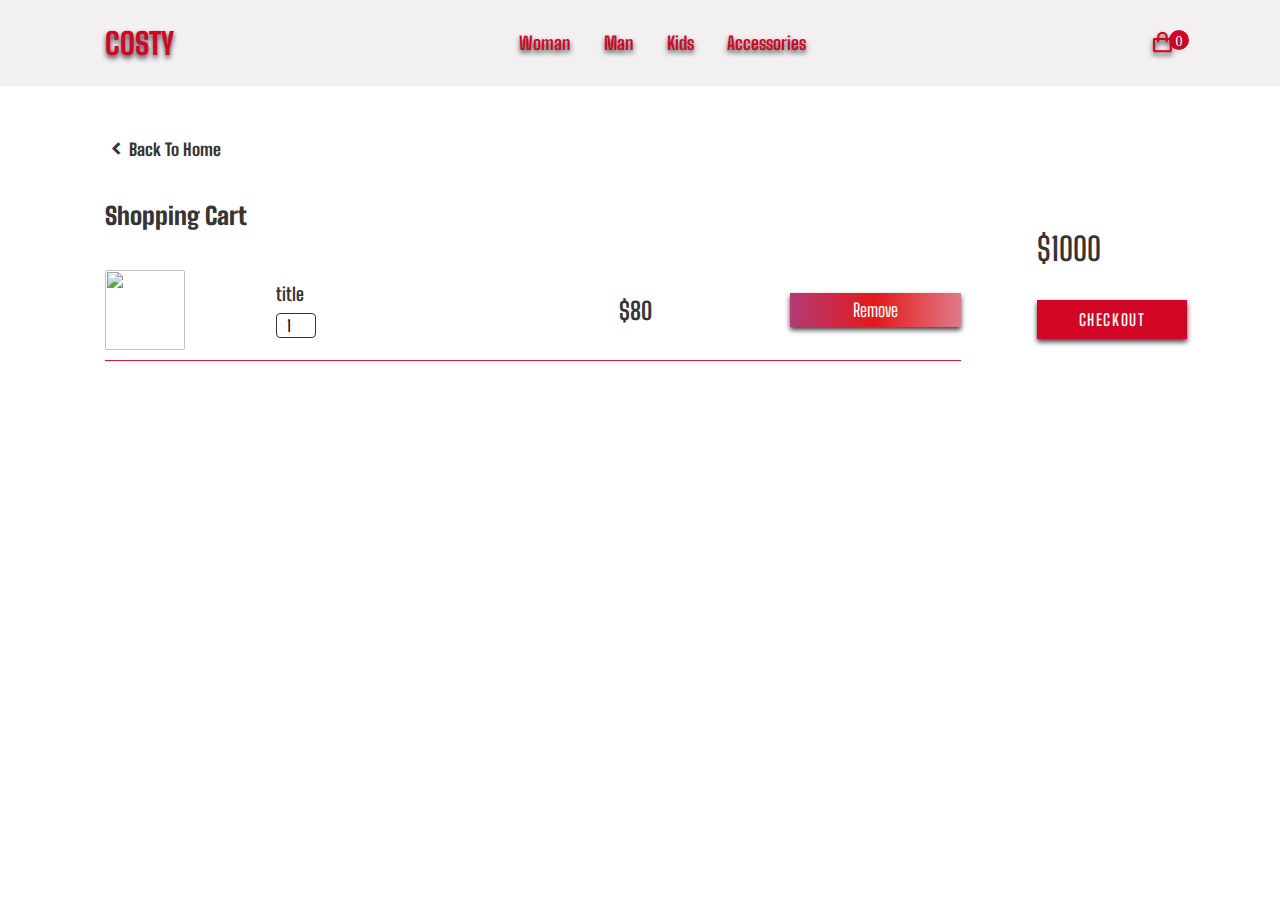
==== cart.html @ dcd9eabd "project uploaded" ====
<!DOCTYPE html>
<html lang="en">
  <head>
    <meta charset="UTF-8" />
    <meta name="viewport" content="width=device-width, initial-scale=1.0" />
    <title>COSTY E-Commerce</title>
    <link rel="stylesheet" href="style.css" />
    <!---boxicons---->
    <link
      href="https://unpkg.com/boxicons@2.1.4/css/boxicons.min.css"
      rel="stylesheet"
    />
  </head>
  <body>
    <!---header-->
    <header class="">
      <div class="nav container">
        <!-- menu icon-->
        <i class="bx bx-menu" id="menu-icon"></i>
        <!--logo-->
        <a href="index.html" class="logo">COSTY</a>

        <!--navabr-->
        <div class="navbar">
          <a href="" class="nav-link">Woman</a>
          <a href="" class="nav-link">Man</a>
          <a href="" class="nav-link">Kids</a>
          <a href="" class="nav-link">Accessories</a>
        </div>
        <!--cart icon-->
        <a href="cart.html">
          <i class="bx bx-shopping-bag" id="cart-icon" data-quantity="0"></i>
        </a>
      </div>
    </header>

     <!-- Cart -->
     <section class="cart-container container">
        <a href="index.html" class="back-homepage">
          <i class="bx bx-chevron-left"></i>
          <span>Back To Home</span>
        </a>
        <h2 class="shopping-cart">Shopping Cart</h2>
        <div class="cart-box">
          <div class="card-data">
            <div id="cartItems">
              <div class="cart-item">
                <img
                  src="https://static.nike.com/a/images/t_PDP_1728_v1/f_auto,q_auto:eco/61734ec7-dad8-40f3-9b95-c7500939150a/sportswear-club-mens-french-terry-crew-neck-sweatshirt-tdFDRc.png"
                  alt=""
                />
                <div class="cart-item-info">
                  <h2 class="cart-item-title">title</h2>
                  <input
                    type="number"
                    min="1"
                    value="1"
                    class="cart-item-quantity"
                  />
                </div>
                <h2>$80</h2>
                <button class="remove-from-cart">Remove</button>
              </div>
            </div>
          </div>
          <div class="cart-t">
            <div id="cartTotal">$1000</div>
            <a href="" class="checkout-btn">Checkout</a>
          </div>
        </div>
      </section>
      <script src="./js/main.js"></script>
    </body>
  </html>
---- style.css ----
@import url('https://fonts.googleapis.com/css2?family=Big+Shoulders+Text:wght@100..900&display=swap');

*{
    font-family: "Big Shoulders Text", sans-serif;
    margin: 0;
    padding: 0;
    box-sizing: border-box;
    text-decoration: none;
    list-style: none;
    scroll-behavior: smooth;
}
   /*  #0d2ec1  */
/*Variables*/
:root{
    --main-color: rgb(209, 5, 36);
    --mix-color: linear-gradient(90deg, rgba(180,58,118,1) 0%, rgba(226,26,26,1) 50%, rgba(225,122,136,1) 100%);
    --text-color:#383434;
    --bg-color:#fff;
    --nav-color:#F2F0F1 ;
    --container-color:#1e1e2a;
    --hover-color:linear-gradient(225deg, rgba(180,58,118,1) 0%, rgba(226,26,26,1) 50%, rgba(225,122,136,1) 100%);;
    --shadow : 0 3px 5px rgb(63, 63, 66);
}
html{
    ::-webkit-scrollbar{
        width: 10px;
    }
    ::-webkit-scrollbar-track{
       box-shadow: inset 0 0 5px gray;
        border-radius: 10px;
    }
    ::-webkit-scrollbar-thumb{
        background: var(--main-color);
        border-radius: 10px;
    }
}
body{
    background-color: var(--bg-color);
    color: var(--text-color);
}
img{
    width: 100%;
}
.container{
    
    max-width: 1070px;
    margin: auto;
    width: 100%;
}
/**/
section{
   padding: 64px 0 32px;
}
header{
    background-color: var(--nav-color);
    position: fixed;
    width: 100%;
    top: 0;
    left: 0;
    z-index: 100;
}


header .nav{
    display: flex;
    justify-content: space-between;
    align-items: center;
    padding: 25px 0;
   
}
header .navbar a{
    color: var(--main-color);
    padding: 15px;
    font-size: 18px;
    font-weight: 700;
    text-shadow: var(--shadow);

}
header .navbar a:hover{
    color: #BB3567;
   
}
#menu-icon{
    color: var(--main-color);
    font-size: 30px;
    display: none;
    cursor: pointer;
}
.logo{
  font-size: 30px;
  color: var(--main-color);
  font-weight: 800;
  text-shadow: var(--shadow);

}
.logo:hover{
    scale: 1.2;
    color: #BB3567;
}
#cart-icon{
    position: relative;
    font-size: 25px;
    color: var(--main-color);
    cursor: pointer;
    text-shadow: var(--shadow);
}
#cart-icon[data-quantity="0"]::after{
    content: "";
}
#cart-icon[data-quantity="0"]::after{
    content: attr(data-quantity);
    position: absolute;
    top: 0;
    right: -14px;
    background-color: var(--main-color);
    width: 20px;
    height: 20px;
    border-radius: 40px;
    font-size: 14px;
    font-weight: 500;
    color: var(--bg-color);
    display: flex;
    justify-content: center;
    align-items: center;
}
.home{
    position: relative;
    background-color: var(--bg-color);
    min-height: 700px;

}
.home-img{
    position: absolute;
    width: 100%;
    bottom: 0;
    left: 50%;
    transform: translate(-50%);
    display: flex;
    justify-content: center;

}
.home-img img{
    max-width: 700px;
    width: 100%;
}
.home-img::before{
    content: "Coloring Style";
    font-size: 9rem;
    font-weight: bold;
    position: absolute;
    text-align: center;
    text-transform: uppercase;
    top: -50px;
    z-index: -1;
    letter-spacing: 5px;
    animation: homeanimate 2s ease;
    background-image:linear-gradient(90deg, rgba(180,58,118,1) 0%, rgba(226,26,26,1) 50%, rgba(225,122,136,1) 100%); ;
    -webkit-background-clip: text;
    -webkit-text-fill-color: transparent;
    background-clip: text; 
}

.heading{
    font-size: 64px;
    text-align: center;
    font-weight: 900;
    text-shadow: var(--shadow);
}
.product-container{
    display: grid;
    grid-template-columns: repeat(4,1fr);
    gap: 25px;
    margin-top: 32px;
}
.product-img{
    width: 100%;
    height: 350px;
    object-fit: cover;
    box-shadow: var(--shadow);
    margin-top: 30px;
    margin-bottom: 20px;
}
.product-img:hover{
    scale: 1.1;
}

.product-title{
    font-size: 20px;
    font-weight: 600;
    color: var(--text-color);
    margin: 12px 0 8px ;
    white-space: nowrap;
}
.product-price{
    font-size: 22px;
    font-weight: 700;
    color: var(--main-color);
    margin-bottom: 25px;
}
.add-to-cart{
    background: var(--mix-color);
    color: var(--bg-color);
    font-weight: 700;
    padding: 10px;
    letter-spacing: 2px;
    margin-top: 10px;
    width: 100%;
    display: flex;
    text-align: center;
    justify-content: center;
    box-shadow: var(--shadow);
}
.add-to-cart:hover{
    scale: 0.95;
    background: var(--hover-color);
   
}

.footer{
    background: var(--mix-color);
    padding: 20px;
    margin-top: 40px;
}
footer h2{
    font-size: 80px;
    color: var(--bg-color);
    font-weight: 800;
    margin-bottom: 40px;

}
.footer-c{
    display: grid;
    grid-template-columns: 2fr 1fr 1fr;
    justify-content: space-between;

}

.footer-box{
    display: flex;
    flex-direction: column;
    color: var(--bg-color);
    margin-bottom: 30px;
    margin-top: 35px;
}
.footer-box a i{
    background: var(--bg-color);
    font-size: 24px;
    padding: 10px;
    border-radius: 50px;
    margin-right: 7px;
    white-space: nowrap;
    color: var(--main-color);
}
.footer-box a i:hover{
    scale: 1.2;
}

.footer-box h3{
    font-size: 25px;
    font-weight: bold;
    
}
.footer-box a{
    color: var(--bg-color);
    margin-top: 20px;
   
}

.copy{
    border-top: 1px solid #fff;
    color: var(--bg-color);
    padding: 20px;
    text-align: center;
    font-weight: bold;
}

@keyframes homeanimate{
    0%{
       letter-spacing: 8px;
    }
    50%{
       letter-spacing: 15px;
    }
   
}


/* CART PAGE*/
 .cart-container{
    margin-top: 48px !important;

 }
 .back-homepage {
    display: flex;
    align-items: center;
    color: var(--text-color);
    font-size: 17px;
    font-weight: 800;
    margin-top: 25px;
    margin-bottom: 40px;
 }
 .back-homepage i{
    font-size: 24px;
    font-weight: 700;
 }
 .shopping-cart{
    font-weight: 900;
 }

 .cart-item img{
    width: 80px;
    height: 80px;
    object-fit: cover;
    object-position:center ;
    border-radius: 2px;
   
 }

 .cart-box{
    display: grid;
    grid-template-columns: 80% 20%;
    gap: 16px;
 }
  #cartItems{
    display: grid;
    row-gap: 16px;
  }
.cart-item{
    display: grid;
    grid-template-columns: 0.5fr 1fr 0.5fr 0.5fr;
    align-items: center;
    border-bottom: 1px solid crimson;
    padding-bottom: 10px;
    margin-top: 40px;
}
.cart-item-title{
    font-size: 18px;

}
.cart-item-quantity{
    border: 1px solid var(--text-color);
    outline-color: var(--main-color);
    width: 40px;
    text-align: center;
    border-radius: 4px;
    margin-top: 8px;
    font-size: 16px;
    font-weight: 500;
    padding: 2px;
}
.cart-item-price{
    font-size: 18px;
}
.remove-from-cart{
    font-size: 18px;
    padding: 6px 10px;
    background: var(--mix-color);
    color: var(--bg-color);
    border: none;
    outline: none;
    box-shadow: var(--shadow);


}
.remove-from-cart:hover{
    background: var(--hover-color);
    scale: 0.95;
}
.cart-t{
    display: flex;
    flex-direction: column;
    margin-left: 60px;
}
#cartTotal{
    font-size: 32px;
    font-weight: 600;
}

.checkout-btn{
    margin-top: 32px;
    background: var(--main-color);
    color: var(--bg-color);
    padding: 10px;
    max-width: 150px;
    font-weight: 600;
    text-align: center;
    box-shadow: var(--shadow);
    letter-spacing: 1.6px;
    text-transform: uppercase;

}
.checkout-btn:hover{
    scale: 0.95;
}
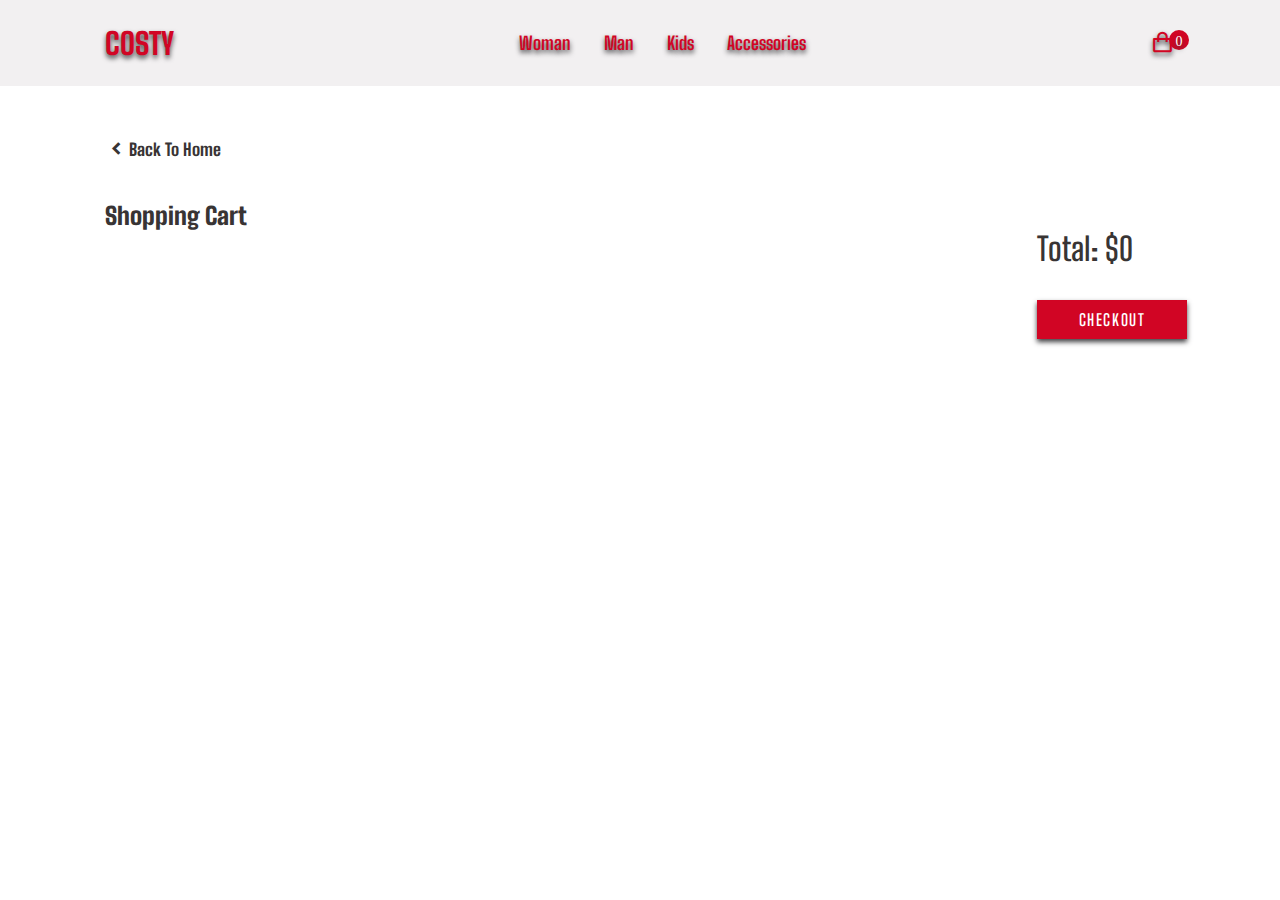
==== commit c1e04e3d: "updated" ====
--- a/cart.html
+++ b/cart.html
@@ -64,11 +64,14 @@
             </div>
           </div>
           <div class="cart-t">
-            <div id="cartTotal">$1000</div>
+            <div id="cartTotal"> Total: $1000</div>
             <a href="" class="checkout-btn">Checkout</a>
           </div>
         </div>
       </section>
+
+
+      
       <script src="./js/main.js"></script>
     </body>
   </html>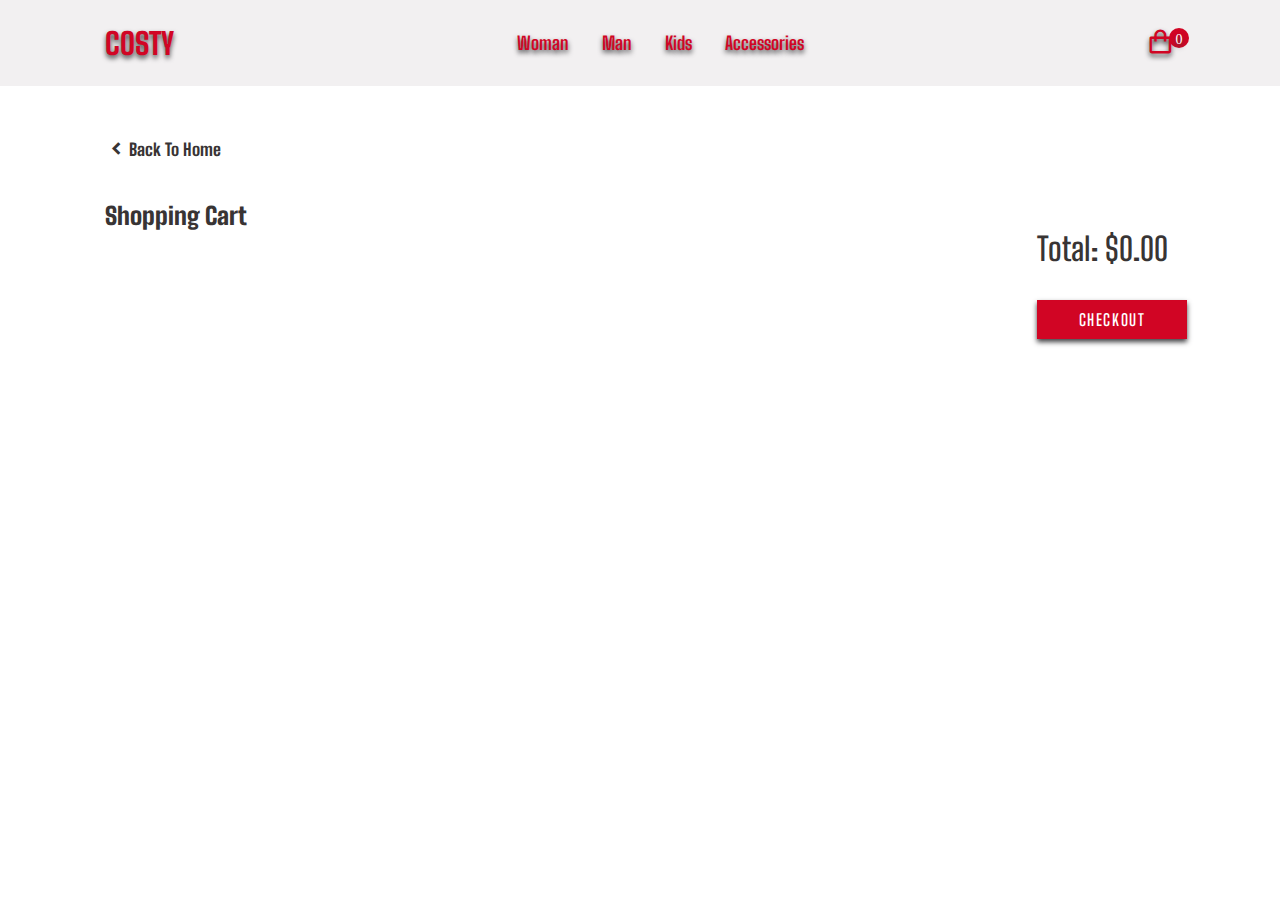
==== commit c6fd32ec: "project done" ====
--- a/cart.html
+++ b/cart.html
@@ -28,50 +28,48 @@
           <a href="" class="nav-link">Accessories</a>
         </div>
         <!--cart icon-->
-        <a href="cart.html">
-          <i class="bx bx-shopping-bag" id="cart-icon" data-quantity="0"></i>
+        <a href="cart.html" id="cart-icon">
+          <i class="bx bx-shopping-bag" data-quantity="0"></i>
         </a>
       </div>
     </header>
 
-     <!-- Cart -->
-     <section class="cart-container container">
-        <a href="index.html" class="back-homepage">
-          <i class="bx bx-chevron-left"></i>
-          <span>Back To Home</span>
-        </a>
-        <h2 class="shopping-cart">Shopping Cart</h2>
-        <div class="cart-box">
-          <div class="card-data">
-            <div id="cartItems">
-              <div class="cart-item">
-                <img
-                  src="https://static.nike.com/a/images/t_PDP_1728_v1/f_auto,q_auto:eco/61734ec7-dad8-40f3-9b95-c7500939150a/sportswear-club-mens-french-terry-crew-neck-sweatshirt-tdFDRc.png"
-                  alt=""
+    <!-- Cart -->
+    <section class="cart-container container">
+      <a href="index.html" class="back-homepage">
+        <i class="bx bx-chevron-left"></i>
+        <span>Back To Home</span>
+      </a>
+      <h2 class="shopping-cart">Shopping Cart</h2>
+      <div class="cart-box">
+        <div class="card-data">
+          <div id="cartItems">
+            <div class="cart-item">
+              <img
+                src="https://static.nike.com/a/images/t_PDP_1728_v1/f_auto,q_auto:eco/61734ec7-dad8-40f3-9b95-c7500939150a/sportswear-club-mens-french-terry-crew-neck-sweatshirt-tdFDRc.png"
+                alt=""
+              />
+              <div class="cart-item-info">
+                <h2 class="cart-item-title">title</h2>
+                <input
+                  type="number"
+                  min="1"
+                  value="1"
+                  class="cart-item-quantity"
                 />
-                <div class="cart-item-info">
-                  <h2 class="cart-item-title">title</h2>
-                  <input
-                    type="number"
-                    min="1"
-                    value="1"
-                    class="cart-item-quantity"
-                  />
-                </div>
-                <h2>$80</h2>
-                <button class="remove-from-cart">Remove</button>
               </div>
+              <h2>$80</h2>
+              <button class="remove-from-cart">Remove</button>
             </div>
           </div>
-          <div class="cart-t">
-            <div id="cartTotal"> Total: $1000</div>
-            <a href="" class="checkout-btn">Checkout</a>
-          </div>
         </div>
-      </section>
+        <div class="cart-t">
+          <div id="cartTotal">Total: $1000</div>
+          <a href="" class="checkout-btn">Checkout</a>
+        </div>
+      </div>
+    </section>
 
-
-      
-      <script src="./js/main.js"></script>
-    </body>
-  </html>+    <script src="./js/main.js"></script>
+  </body>
+</html>
--- a/style.css
+++ b/style.css
@@ -104,10 +104,13 @@
     cursor: pointer;
     text-shadow: var(--shadow);
 }
-#cart-icon[data-quantity="0"]::after{
-    content: "";
-}
-#cart-icon[data-quantity="0"]::after{
+.bx-shopping-bag{
+    position: relative;
+    font-size: 1.8rem;
+}
+
+
+.bx-shopping-bag::after{
     content: attr(data-quantity);
     position: absolute;
     top: 0;
@@ -122,6 +125,10 @@
     display: flex;
     justify-content: center;
     align-items: center;
+}
+
+#cart-icon[data-quantity="0"]::after{
+    content: "";
 }
 .home{
     position: relative;
@@ -276,10 +283,10 @@
 
 @keyframes homeanimate{
     0%{
+       letter-spacing: 5px;
+    }
+    50%{
        letter-spacing: 8px;
-    }
-    50%{
-       letter-spacing: 15px;
     }
    
 }
@@ -374,6 +381,7 @@
 #cartTotal{
     font-size: 32px;
     font-weight: 600;
+    white-space: nowrap;
 }
 
 .checkout-btn{
@@ -393,18 +401,149 @@
     scale: 0.95;
 }
 
-
-
-
-
-
-
-
-
-
-
-
-
-
-
-
+/* responsive */
+
+@media (max-width:1200px){
+    .container{
+        width: 90%;
+        margin: 0 auto;
+       
+    }
+    .home-img::before{
+        font-size: 7rem;
+        top: -35px;
+        font-weight: 800;
+        white-space: nowrap;
+    }
+    .product-container{
+        grid-template-columns: repeat(3, 1fr);
+    }
+}
+
+@media (max-width:910px){
+    .nav{
+        padding: 18px 0;
+        
+    }
+    .home-img::before{
+        font-size: 6rem;
+        top: -35px;
+        font-weight: 800;
+        white-space: nowrap;
+    }
+    .product-container{
+        grid-template-columns: repeat(3, 1fr);
+    }
+}
+@media (max-width:720px){
+    .home{
+        min-height: 620px;
+    }
+    .home-img::before{
+        font-size: 5rem;
+        top: -30px;
+        font-weight: 900;
+    }
+    .cart-box{
+        grid-template-columns: 1fr;
+        gap: 32px;
+    }
+    .footer-c{
+        grid-template-columns: 1fr;
+    }
+}
+
+@media (max-width:550px){
+    #menu-icon{
+        display: initial;
+    }
+    .navbar{
+        position: absolute;
+        top: 100%;
+        right: 0;
+        left: 0;
+        display: flex;
+        flex-direction: column;
+        align-items: center;
+        background-color: #F2F0F1;
+        row-gap: 8px;
+        padding: 10px 0px;
+        text-align: center;
+        box-shadow: var(--shadow);
+        transition: 0.7s;
+        clip-path: circle(0% at 0% 0%);
+
+    }
+
+    .nav-link{
+        display: block;
+        padding: 15px;
+
+    }
+    .navbar.open-menu{
+        clip-path: circle(144% at 0% 0%);
+    }
+    
+    .home{
+        min-height: 520px;
+        padding: 20px;
+    }
+    .home-img::before{
+        font-size:4rem;
+        top: -20px;
+        font-weight: 900;
+        white-space: nowrap;
+}
+
+.product-container{
+    grid-template-columns: repeat(2, 1fr);
+    padding: 20px;
+}
+
+.heading{
+    font-size: 40px;
+}
+}
+@media (max-width: 400px){
+    .home{
+        min-height: 420px;
+    }
+    .home-img::before{
+        font-size: 2.5rem;
+        top: -9px;
+        font-weight: 900;
+    }
+    .heading{
+        font-size: 30px;
+    }
+    .product-container{
+        grid-template-columns: 1fr;
+        padding: 20px;
+        
+    }
+    footer .social{
+        white-space: nowrap;
+        font-size: 10px;
+        display: flex;
+        justify-content: left;
+    }
+
+    .cart-item{
+        gap: 10px;
+    }
+}
+
+
+
+
+
+
+
+
+
+
+
+
+
+
+
